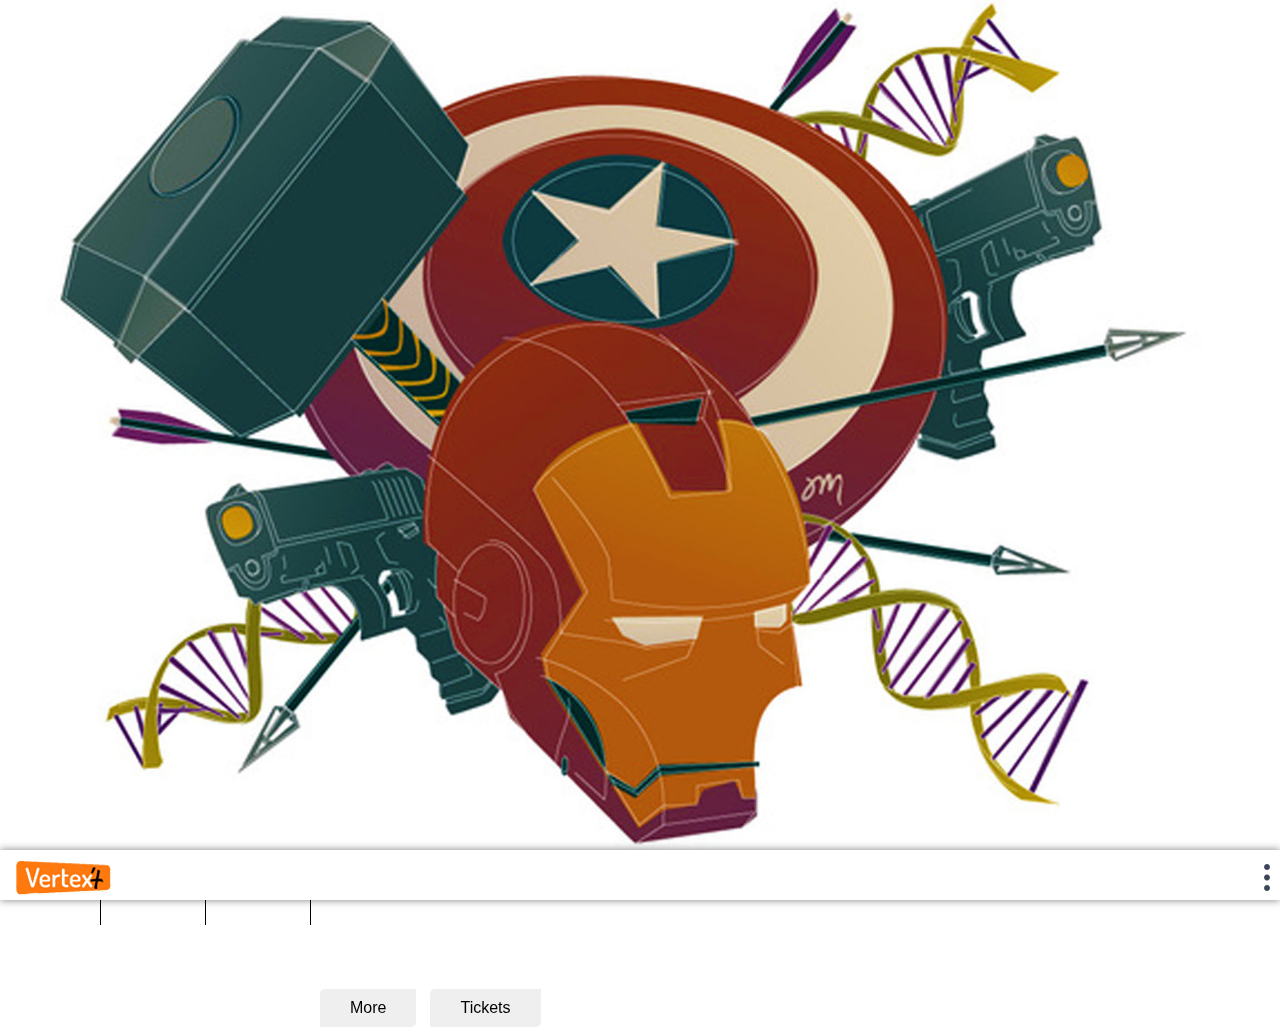
==== index.html @ 0c8cc2c2 "fhsahfakjsha" ====
<!DOCTYPE html>
<html>

<head>

  <meta charset="UTF-8">

  <title>SNO</title>



  <!--<link rel="stylesheet" href="css/style.css">-->

    <style>

@keyframes slidy {
0% { left: 0%; }
20% { left: 0%; }
25% { left: -100%; }
45% { left: -100%; }
50% { left: -200%; }
70% { left: -200%; }
75% { left: -300%; }
95% { left: -300%; }
100% { left: -400%; }
}




body { width:100%; margin: 0; } 
div#slider {width:100%; overflow: hidden; }
div#slider figure img { width: 20%; float: left; }
div#slider figure { 
  position: relative;
  width: 500%;
  margin: 0;
  left: 0;
  text-align: left;
  font-size: 0;
  animation: 30s slidy infinite; 
}


@import url(http://fonts.googleapis.com/css?family=Covered+By+Your+Grace);

#days {
  font-size: 150px;
  color: #aaa;
  width:60px;
  
  border-right: 1px #000 Solid;
}
#hours {
  font-size: 100px;
  color: #aaa;
   width:60px;
  
  border-right: 1px #000 Solid;
}
#minutes {
  font-size: 100px;
  color: #aaa;
   width:60px;
  
  border-right: 1px #000 Solid;
}
#seconds {
  font-size: 50px;
  color: #aaa;
  /*width:60px;
  
  border-right: 1px #000 Solid;*/
}


strong {
  font-weight: normal;

   font-size: 1em;
  font-weight: 300;
 /* display: inline-block;*/

  /*line-height: 1;
  padding: 30px;*/
 

}

/*strong {
  font-weight: normal;
  display: inline-block;

  line-height: 1;
  padding: 30px;
  font-size: 30px;

}
*/
span {
  display: block;
  font-size: 20px;
  color: #aaa;
}
.tittle{
height:30px;
width:100%;
border: 1px solid #aaa;
text-align: center;
font-weight: bold;

line-height: 25px;


}


.menu{
  background: url(menu.png);
  width:30px;
  height: 30px;
  float:right;
  font-size:30px;
  position:relative;
  /*left:-28%;*/
  color:#CCC;
  margin-left:10px;
  margin-top: 12px;
  cursor: pointer;
  margin-right:-3px;
  
  
  
  
  
  
  }
  
  
  
.vet{float:left;
margin-top: 10px;
margin-left: -25px;}  


 /*.linerhead{
  width:100%;
  height:50px;
  position:fixed;
 background:#fff;

top:0px;
box-shadow: 0 0 8px rgba(0, 0, 0, 0.2);




}
*/



.linerhead{
  width:100%;
  height:50px;
  position:fixed;
 background:#fff;

bottom:0px;
box-shadow: 0 0 8px rgba(0, 0, 0, 0.5);

}

.buttonwrap{
  width:100%;
  position: relative;
  height:40px;

  top:60px;




}


.tag{
    width:100%;
    height:50px;
    /*background:#CCC;*/
    box-shadow:#000 inset;
    float: left;
  
    color:#000;
    line-height: 50px;
  
    
    
    
    
    }



button,
.btn {
  position: relative;
  left:25%;
  font-size: 1em;
  font-weight: 300;
  padding: 10px 30px;
  border: 0 none;
  overflow: hidden;
  z-index: 1;
  cursor: pointer;
margin-right: 10px;
  -webkit-transition: color 0.3s;
  -moz-transition: color 0.3s;
  -ms-transition: color 0.3s;
  -o-transition: color 0.3s;
  -webkit-border-top-right-radius: 0;
  -webkit-border-bottom-right-radius: 5px;
  -webkit-border-bottom-left-radius: 0;
  -webkit-border-top-left-radius: 5px;
  -moz-border-radius-topright: 0;
  -moz-border-radius-bottomright: 5px;
  -moz-border-radius-bottomleft: 0;
  -moz-border-radius-topleft: 5px;
  border-top-right-radius: 0;
  border-bottom-right-radius: 5px;
  border-bottom-left-radius: 0;
  border-top-left-radius: 5px;
  -moz-background-clip: padding;
  -webkit-background-clip: padding-box;
  background-clip: padding-box;
  -webkit-backface-visibility: hidden;
  -moz-osx-font-smoothing: grayscale;
}
button:focus,
.btn:focus {
  outline: none;
}


.btn :hover{

background: #000;


}


/*.btn-block {
  padding: 10px 0;
}
.btn-primary::before,
.btn-primary::after {
  content: '';
  position: absolute;
  height: 100%;
  width: 100%;
  bottom: 100%;
  left: 0;
  z-index: -1;
  -webkit-transition: -webkit-transform 0.3s;
  transition: transform 0.3s;
  -webkit-transition-timing-function: ease-in-out;
  transition-timing-function: ease-in-out;
}
.btn-primary:hover::before,
.btn-primary:hover::after {
  -webkit-transform: translate3d(0, 100%, 0);
  transform: translate3d(0, 100%, 0);
}
.btn-primary:hover::after {
  -webkit-transition-delay: 0.175s;
  transition-delay: 0.175s;
}
.btn-default::before,
.btn-default::after {
  content: '';
  position: absolute;
  height: 100%;
  width: 100%;
  bottom: 100%;
  left: 0;
  z-index: -1;
  -webkit-transition: -webkit-transform 0.3s;
  transition: transform 0.3s;
  -webkit-transition-timing-function: ease-in-out;
  transition-timing-function: ease-in-out;
}
.btn-default:hover::before,
.btn-default:hover::after {
  -webkit-transform: translate3d(0, 100%, 0);
  transform: translate3d(0, 100%, 0);
}
.btn-default:hover::after {
  -webkit-transition-delay: 0.175s;
  transition-delay: 0.175s;
}
*/

</style>

    <script src="js/prefixfree.min.js"></script>

</head>

<body>

  <div id="slider">
<figure>
<img src="img/img01.jpg" alt="">
<img src="img/img04.jpg" alt="">
<img src="img/img02.jpeg" alt="">
</figure>
</div>


<div class="tittle"><strong >STUDENT NIGHT OUT!</strong> May Edition</div>

<div id="timer">
  <div id="days" style="display: inline-block;
  line-height: 1;
  padding: 20px;
  font-size: 40px;" ></div>
  <div id="hours" style="display: inline-block;

  line-height: 1;
  padding: 20px;
  font-size: 40px;" ></div>
  <div id="minutes" style="display: inline-block;

  line-height: 1;
  padding: 20px;
  font-size: 40px;"></div>
  <!--<strong id="seconds" ></strong>-->
  <div id="seconds" style="display: inline-block;

  line-height: 1;
  padding: 20px;
  font-size: 40px;"></div>
</div>

 <div class="linerhead"> 
<a href="#"><img alt="" src="vet.png" class="vet"></a>



    <a href="settings.html"><div class="menu"></div></a> </div>

    <div class="buttonwrap">


    <a href=""> <button class="btn ">More</button></a>

    <a href=""> <button class="btn ">Tickets</button></a>

   </div>

  <script src='js/jquery.js'></script>
     <script src="js/index.js"></script>

</body>

</html>
---- css/style.css ----
@keyframes slidy {
0% { left: 0%; }
20% { left: 0%; }
25% { left: -100%; }
45% { left: -100%; }
50% { left: -200%; }
70% { left: -200%; }
75% { left: -300%; }
95% { left: -300%; }
100% { left: -400%; }
}




body {  margin: 0; } 
div#slider { overflow: hidden; }
div#slider figure img { width: 20%; float: left; }
div#slider figure { 
  position: relative;
  width: 500%;
  margin: 0;
  left: 0;
  text-align: left;
  font-size: 0;
  animation: 30s slidy infinite; 
}


@import url(http://fonts.googleapis.com/css?family=Covered+By+Your+Grace);

#days {
  font-size: 150px;
  color: #aaa;
  width:60px;
  
  border-right: 1px #000 Solid;
}
#hours {
  font-size: 100px;
  color: #aaa;
   width:60px;
  
  border-right: 1px #000 Solid;
}
#minutes {
  font-size: 100px;
  color: #aaa;
   width:60px;
  
  border-right: 1px #000 Solid;
}
#seconds {
  font-size: 50px;
  color: #aaa;
  /*width:60px;
  
  border-right: 1px #000 Solid;*/
}

strong {
  font-weight: normal;

   font-size: 1em;
  font-weight: 300;
 /* display: inline-block;*/

  /*line-height: 1;
  padding: 30px;*/
 

}

span {
  display: block;
  font-size: 20px;
  color: #aaa;
}
.tittle{
height:30px;
width:100%;
border: 1px solid #aaa;
text-align: center;
font-weight: bold;

line-height: 25px;


}


.menu{
  background: url(menu.png);
  width:30px;
  height: 30px;
  float:right;
  font-size:30px;
  position:relative;
  /*left:-28%;*/
  color:#CCC;
  margin-left:10px;
  margin-top: 12px;
  cursor: pointer;
  margin-right:-3px;
  
  
  
  
  
  
  }
  
  
  
.vet{float:left;
margin-top: 10px;
margin-left: -25px;}  


 /*.linerhead{
  width:100%;
  height:50px;
  position:fixed;
 background:#fff;

top:0px;
box-shadow: 0 0 8px rgba(0, 0, 0, 0.2);




}
*/



.linerhead{
  width:100%;
  height:50px;
  position:fixed;
 background:#fff;

bottom:0px;
box-shadow: 0 0 8px rgba(0, 0, 0, 0.5);

}

.linerhead1{
  width:100%;
  height:50px;
  position:fixed;
 background:#fff;

top:0px;
box-shadow: 0 0 8px rgba(0, 0, 0, 0.5);

}

.buttonwrap{
  width:100%;
  position: relative;
  height:40px;

  top:60px;




}


.tag{
    width:100%;
    height:50px;
    /*background:#CCC;*/
    box-shadow:#000 inset;
    float: left;
  
    color:#000;
    line-height: 50px;
  
    
    
    
    
    }



button,
.btn {
  position: relative;
  left:25%;
  font-size: 1em;
  font-weight: 300;
  padding: 10px 30px;
  border: 0 none;
  overflow: hidden;
  z-index: 1;
  cursor: pointer;
margin-right: 10px;
  -webkit-transition: color 0.3s;
  -moz-transition: color 0.3s;
  -ms-transition: color 0.3s;
  -o-transition: color 0.3s;
  -webkit-border-top-right-radius: 0;
  -webkit-border-bottom-right-radius: 5px;
  -webkit-border-bottom-left-radius: 0;
  -webkit-border-top-left-radius: 5px;
  -moz-border-radius-topright: 0;
  -moz-border-radius-bottomright: 5px;
  -moz-border-radius-bottomleft: 0;
  -moz-border-radius-topleft: 5px;
  border-top-right-radius: 0;
  border-bottom-right-radius: 5px;
  border-bottom-left-radius: 0;
  border-top-left-radius: 5px;
  -moz-background-clip: padding;
  -webkit-background-clip: padding-box;
  background-clip: padding-box;
  -webkit-backface-visibility: hidden;
  -moz-osx-font-smoothing: grayscale;
}
button:focus,
.btn:focus {
  outline: none;
}


.btn :hover{

background: #000;


}


/*.btn-block {
  padding: 10px 0;
}
.btn-primary::before,
.btn-primary::after {
  content: '';
  position: absolute;
  height: 100%;
  width: 100%;
  bottom: 100%;
  left: 0;
  z-index: -1;
  -webkit-transition: -webkit-transform 0.3s;
  transition: transform 0.3s;
  -webkit-transition-timing-function: ease-in-out;
  transition-timing-function: ease-in-out;
}
.btn-primary:hover::before,
.btn-primary:hover::after {
  -webkit-transform: translate3d(0, 100%, 0);
  transform: translate3d(0, 100%, 0);
}
.btn-primary:hover::after {
  -webkit-transition-delay: 0.175s;
  transition-delay: 0.175s;
}
.btn-default::before,
.btn-default::after {
  content: '';
  position: absolute;
  height: 100%;
  width: 100%;
  bottom: 100%;
  left: 0;
  z-index: -1;
  -webkit-transition: -webkit-transform 0.3s;
  transition: transform 0.3s;
  -webkit-transition-timing-function: ease-in-out;
  transition-timing-function: ease-in-out;
}
.btn-default:hover::before,
.btn-default:hover::after {
  -webkit-transform: translate3d(0, 100%, 0);
  transform: translate3d(0, 100%, 0);
}
.btn-default:hover::after {
  -webkit-transition-delay: 0.175s;
  transition-delay: 0.175s;
}
*/
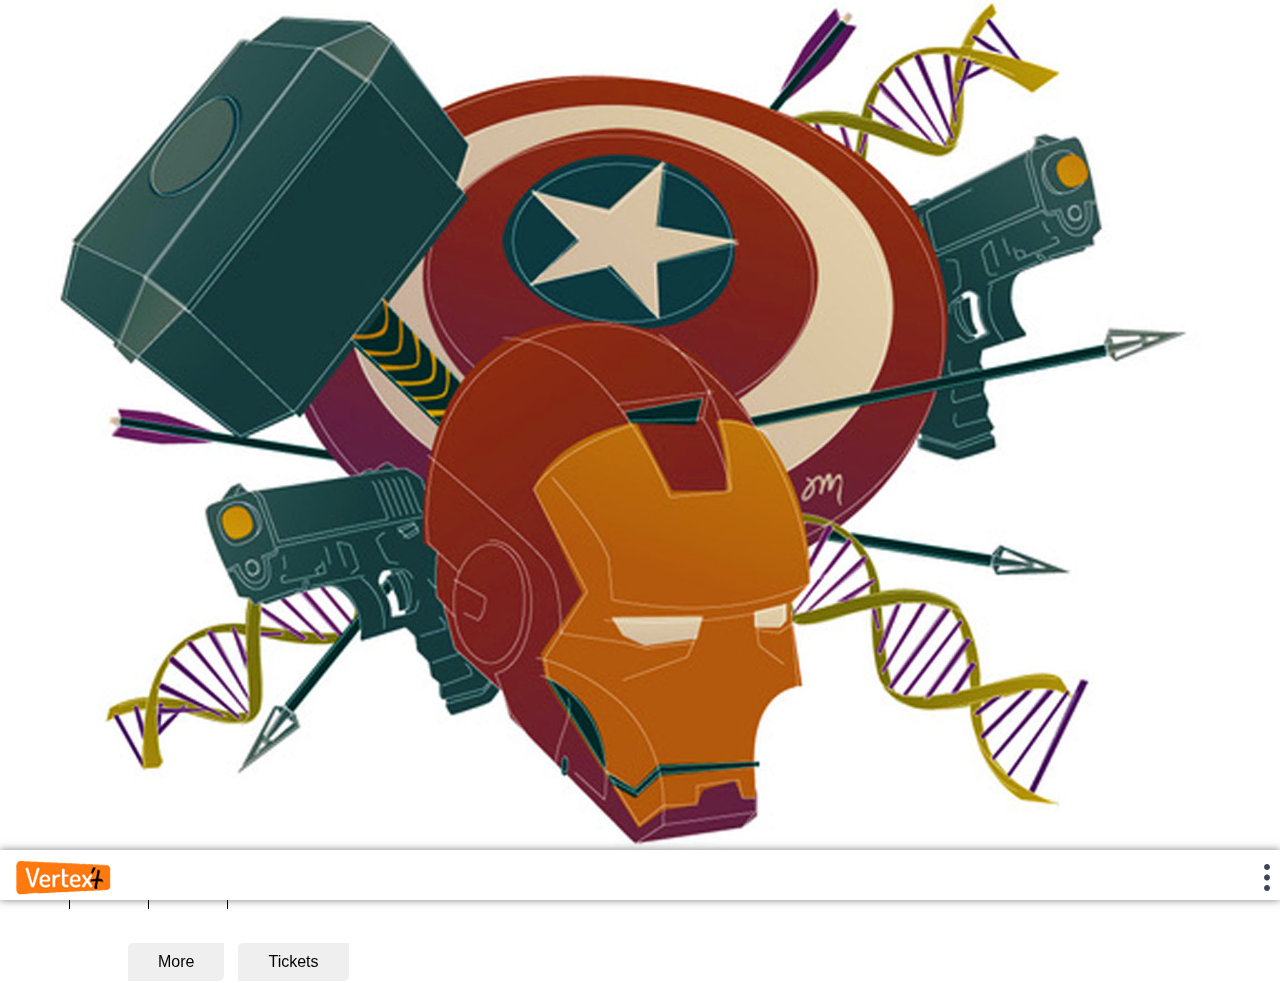
==== commit 33f8bea6: "kldfsdfjlkskdjf" ====
--- a/index.html
+++ b/index.html
@@ -47,27 +47,28 @@
 #days {
   font-size: 150px;
   color: #aaa;
-  width:60px;
+  width:45px;
   
   border-right: 1px #000 Solid;
 }
 #hours {
   font-size: 100px;
   color: #aaa;
-   width:60px;
+   width:50px;
   
   border-right: 1px #000 Solid;
 }
 #minutes {
   font-size: 100px;
   color: #aaa;
-   width:60px;
+   width:50px;
   
   border-right: 1px #000 Solid;
 }
 #seconds {
   font-size: 50px;
   color: #aaa;
+   width:50px;
   /*width:60px;
   
   border-right: 1px #000 Solid;*/
@@ -101,6 +102,7 @@
   display: block;
   font-size: 20px;
   color: #aaa;
+  margin-left: -10px;
 }
 .tittle{
 height:30px;
@@ -176,7 +178,7 @@
   position: relative;
   height:40px;
 
-  top:60px;
+  top:30px;
 
 
 
@@ -205,7 +207,7 @@
 button,
 .btn {
   position: relative;
-  left:25%;
+  left:10%;
   font-size: 1em;
   font-weight: 300;
   padding: 10px 30px;
@@ -320,26 +322,26 @@
 
 <div class="tittle"><strong >STUDENT NIGHT OUT!</strong> May Edition</div>
 
-<div id="timer">
+<div id="timer" style="margin-left:auto;margin-right:auto;">
   <div id="days" style="display: inline-block;
   line-height: 1;
-  padding: 20px;
+  padding: 12px;
   font-size: 40px;" ></div>
   <div id="hours" style="display: inline-block;
 
   line-height: 1;
-  padding: 20px;
-  font-size: 40px;" ></div>
+  padding: 12px;
+  font-size: 40px;" > </div>
   <div id="minutes" style="display: inline-block;
 
   line-height: 1;
-  padding: 20px;
+  padding: 12px;
   font-size: 40px;"></div>
   <!--<strong id="seconds" ></strong>-->
   <div id="seconds" style="display: inline-block;
 
   line-height: 1;
-  padding: 20px;
+  padding: 12px;
   font-size: 40px;"></div>
 </div>
 
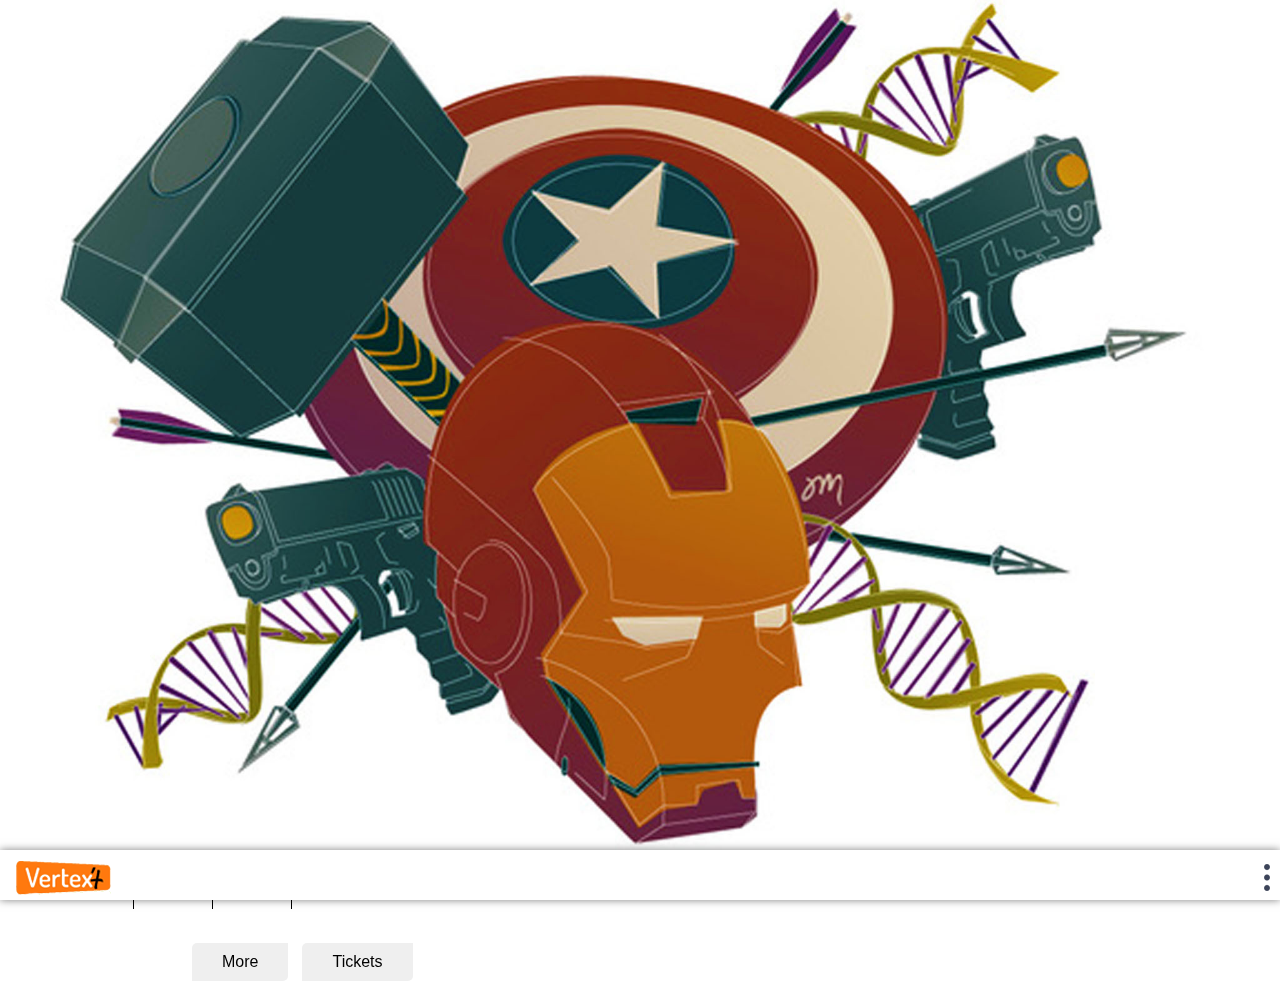
==== commit 07c56f0c: "vds vlkvhd" ====
--- a/index.html
+++ b/index.html
@@ -28,7 +28,7 @@
 
 
 
-body { width:100%; margin: 0; } 
+body { width:100%; margin: 0; overflow: hidden;} 
 div#slider {width:100%; overflow: hidden; }
 div#slider figure img { width: 20%; float: left; }
 div#slider figure { 
@@ -207,7 +207,7 @@
 button,
 .btn {
   position: relative;
-  left:10%;
+  left:15%;
   font-size: 1em;
   font-weight: 300;
   padding: 10px 30px;
@@ -316,13 +316,15 @@
 <img src="img/img01.jpg" alt="">
 <img src="img/img04.jpg" alt="">
 <img src="img/img02.jpeg" alt="">
+<img src="img/img04.jpg" alt="">
+<img src="img/img01.jpg" alt="">
 </figure>
 </div>
 
 
 <div class="tittle"><strong >STUDENT NIGHT OUT!</strong> May Edition</div>
 
-<div id="timer" style="margin-left:auto;margin-right:auto;">
+<div id="timer" style="margin-left:5%;margin-right:auto;">
   <div id="days" style="display: inline-block;
   line-height: 1;
   padding: 12px;
